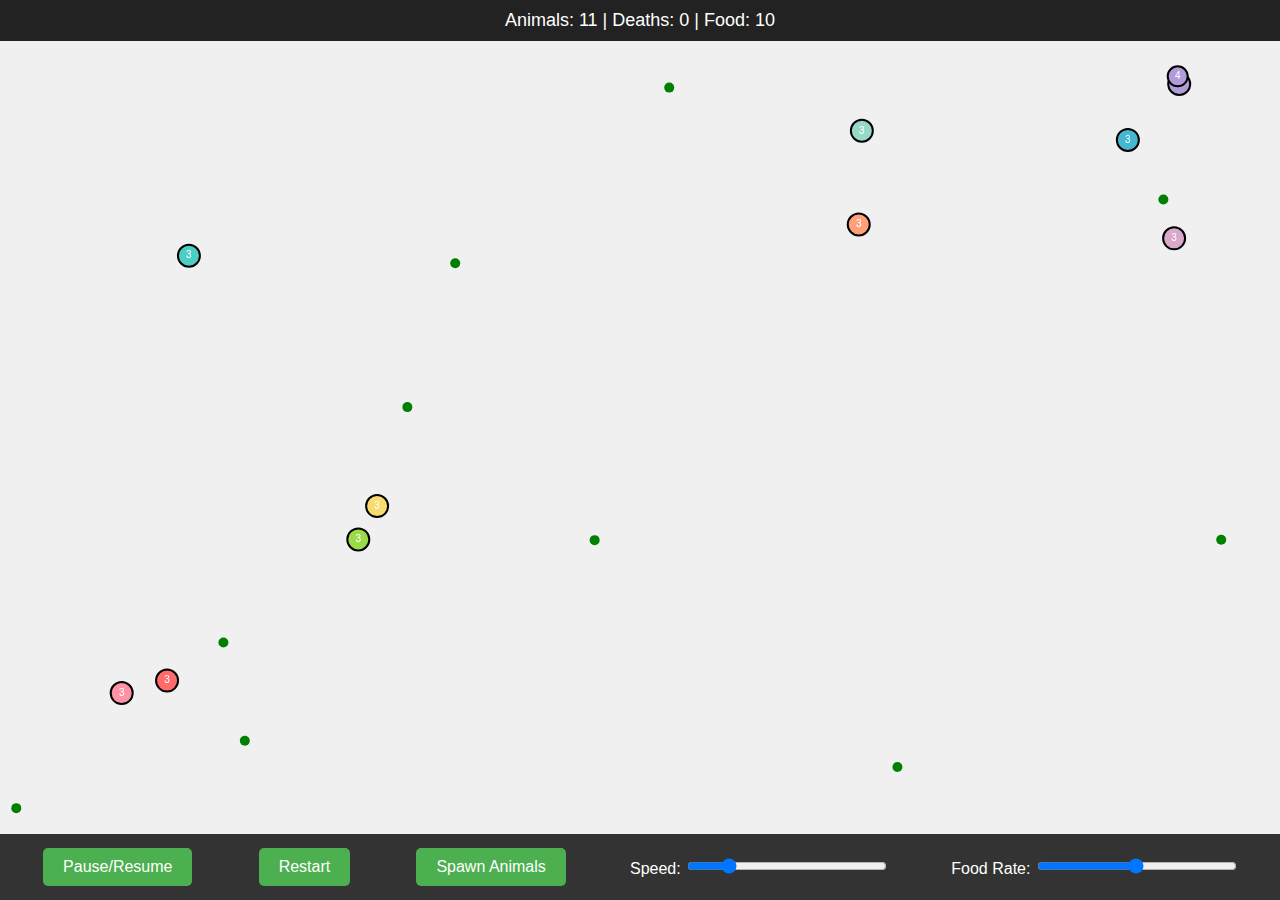
==== ecosim.html @ 4f8d1f5e "ecosim recovery" ====
<!DOCTYPE html>
<html lang="en">
<head>
    <meta charset="UTF-8">
    <meta name="viewport" content="width=device-width, initial-scale=1.0">
    <title>Improved Animal Simulation</title>
    <style>
        body {
            margin: 0;
            padding: 0;
            font-family: Arial, sans-serif;
            background-color: #f0f0f0;
            display: flex;
            flex-direction: column;
            height: 100vh;
        }
        #canvas-container {
            flex-grow: 1;
            position: relative;
        }
        canvas {
            position: absolute;
            top: 0;
            left: 0;
        }
        #controls {
            background-color: #333;
            color: white;
            padding: 10px;
            display: flex;
            justify-content: space-around;
            align-items: center;
        }
        button {
            background-color: #4CAF50;
            border: none;
            color: white;
            padding: 10px 20px;
            text-align: center;
            text-decoration: none;
            display: inline-block;
            font-size: 16px;
            margin: 4px 2px;
            cursor: pointer;
            border-radius: 5px;
        }
        input[type="range"] {
            width: 200px;
        }
        #status-bar {
            background-color: #222;
            color: #fff;
            padding: 10px;
            text-align: center;
            font-size: 18px;
        }
    </style>
</head>
<body>
    <div id="status-bar"></div>
    <div id="canvas-container">
        <canvas id="zoo"></canvas>
    </div>
    <div id="controls">
        <button id="pause-button">Pause/Resume</button>
        <button id="restart-button">Restart</button>
        <button id="spawn-animals">Spawn Animals</button>
        <div>
            <label for="speed-slider">Speed:</label>
            <input type="range" id="speed-slider" min="0.1" max="5" step="0.1" value="1">
        </div>
        <div>
            <label for="food-rate">Food Rate:</label>
            <input type="range" id="food-rate" min="1" max="100" value="50">
        </div>
    </div>
    <script>
        window.onload = function() {
            let pauseSimulation = false;
            let deaths = 0;
            let livingAnimals = 0;
            let maxLevel = 10;
            let timeScale = 1;

            const canvas = document.getElementById('zoo');
            const ctx = canvas.getContext('2d');
            const speedSlider = document.getElementById('speed-slider');
            const statusBar = document.getElementById('status-bar');

            function resizeCanvas() {
                canvas.width = window.innerWidth;
                canvas.height = window.innerHeight - 100; // Adjust for controls and status bar
            }

            window.addEventListener('resize', resizeCanvas);
            resizeCanvas();

            speedSlider.addEventListener('input', function() {
                timeScale = parseFloat(this.value);
            });

            class Animal {
                constructor(x, y, color, level = 0, speed = Math.min(Math.floor(Math.random() * 5) + 1, 5), iq = Math.floor(Math.random() * 10) + 1, metabolism = Math.min(Math.floor(Math.random() * 5) + 1, 3)) {
                    this.x = x;
                    this.y = y;
                    this.size = 10;
                    this.food = 88;
                    this.dead = false;
                    this.speed = speed;
                    this.iq = iq;
                    this.metabolism = metabolism;
                    this.deathTime = null;
                    this.color = color || `hsl(${Math.random() * 360}, 100%, 50%)`;
                    this.level = level;
                    this.reproduceCooldown = 0;
                    this.hasEaten = false;
                    this.isMaxLevel = false;
                }

                draw() {
                    const radius = this.dead ? this.size / 2 : this.size;
                    ctx.fillStyle = this.dead ? 'rgba(128, 128, 128, 0.5)' : this.color;
                    ctx.strokeStyle = this.dead ? 'rgba(0, 0, 0, 0.5)' : 'black';
                    ctx.lineWidth = 2;
                    ctx.beginPath();
                    ctx.arc(this.x, this.y, radius, 0, 2 * Math.PI);
                    ctx.fill();
                    ctx.stroke();

                    if (this.isMaxLevel) {
                        ctx.save();
                        ctx.strokeStyle = 'gold';
                        ctx.lineWidth = 3;
                        ctx.setLineDash([5, 5]);
                        ctx.beginPath();
                        ctx.arc(this.x, this.y, radius + 5, 0, 2 * Math.PI);
                        ctx.stroke();
                        ctx.restore();
                    }

                    ctx.fillStyle = 'white';
                    ctx.textAlign = 'center';
                    ctx.textBaseline = 'middle';
                    ctx.font = '10px Arial';
                    ctx.fillText(this.level, this.x, this.y);
                }

                move(foodItems) {
                    if (!this.dead) {
                        let newX = this.x;
                        let newY = this.y;
                        const angle = Math.random() * 2 * Math.PI;

                        if (Math.random() < this.iq / 10 && foodItems.length > 0) {
                            const nearestFood = foodItems.reduce((nearest, food) => {
                                const d = Math.sqrt((food.x - this.x) ** 2 + (food.y - this.y) ** 2);
                                return (nearest && nearest.d < d) ? nearest : { food, d };
                            }, null).food;
                            const dx = nearestFood.x - this.x;
                            const dy = nearestFood.y - this.y;
                            const d = Math.sqrt(dx ** 2 + dy ** 2);
                            newX += 0.5 * this.speed * dx / d * timeScale;
                            newY += 0.5 * this.speed * dy / d * timeScale;
                        } else {
                            newX += 0.5 * this.speed * Math.cos(angle) * timeScale;
                            newY += 0.5 * this.speed * Math.sin(angle) * timeScale;
                        }

                        if (newX - this.size < 0 || newX + this.size > canvas.width) {
                            newX = this.x - 0.5 * this.speed * Math.cos(angle) * timeScale;
                        }
                        if (newY - this.size < 0 || newY + this.size > canvas.height) {
                            newY = this.y - 0.5 * this.speed * Math.sin(angle) * timeScale;
                        }

                        this.x = newX;
                        this.y = newY;
                    }
                }

                consume(foodItems, animals) {
                    if (!this.dead) {
                        foodItems.forEach((food, index) => {
                            if (Math.sqrt((food.x - this.x) ** 2 + (food.y - this.y) ** 2) < this.size + food.size) {
                                this.food++;
                                this.hasEaten = true;
                                foodItems.splice(index, 1);
                            }
                        });
                        animals.forEach((animal) => {
                            if (!animal.dead && this.level >= animal.level + 2 && this.color !== animal.color) {
                                if (Math.sqrt((animal.x - this.x) ** 2 + (animal.y - this.y) ** 2) < this.size + animal.size) {
                                    animal.dead = true;
                                    if (!animal.dead) {
                                        livingAnimals--;
                                    }
                                    deaths++;
                                }
                            }
                        });
                    }
                }

                update(timeScale) {
                    this.food -= this.metabolism * timeScale / 10;
                    let newLevel = Math.floor(this.food / 20);
                    if (newLevel > this.level) {
                        this.level = newLevel;
                        this.size *= 1.1;
                    }
                    this.level = Math.floor(this.food / 20);
                    this.reproduceCooldown = Math.max(0, this.reproduceCooldown - timeScale);
                    if (this.food <= 0 && !this.dead) {
                        this.dead = true;
                        livingAnimals--;
                        this.deathTime = Date.now();
                    }
                    if (this.level >= 10 && !this.isMaxLevel) {
                        this.isMaxLevel = true;
                        this.size *= 1.1;
                    }

                    if (this.food >= 55 && this.reproduceCooldown <= 0 && this.hasEaten) {
                        this.food -= 20;
                        this.reproduceCooldown = 1.5;
                        this.hasEaten = false;
                        const x = this.x + Math.random() * 20 - 10;
                        const y = this.y + Math.random() * 20 - 10;
                        const speed = Math.max(1, this.speed + Math.ceil(Math.random() * 3) - 1);
                        const iq = Math.max(1, this.iq + Math.ceil(Math.random() * 3) - 1);
                        const metabolism = Math.max(1, this.metabolism + Math.ceil(Math.random() * 3) - 1);
                        return new Animal(x, y, this.color, this.level, speed, iq, metabolism);
                    }

                    return null;
                }
            }

            class Food {
                constructor(x, y) {
                    this.x = x;
                    this.y = y;
                    this.size = 5;
                }

                draw() {
                    ctx.fillStyle = 'green';
                    ctx.beginPath();
                    ctx.arc(this.x, this.y, this.size, 0, 2 * Math.PI);
                    ctx.fill();
                }
            }

            let animals = [];
            let foodItems = [];
            let colors = ['#FF6B6B', '#4ECDC4', '#45B7D1', '#FFA07A', '#98D8C8', '#F7DC6F', '#B19CD9', '#FF92A5', '#9BDB47', '#D9A9CB'];

            function restart() {
                pauseSimulation = false;
                animals = [];
                foodItems = [];
                livingAnimals = 0;
                deaths = 0;

                ctx.clearRect(0, 0, canvas.width, canvas.height);

                const lakeWidth = Math.random() * 0.15 * canvas.width;
                const lakeHeight = Math.random() * 0.15 * canvas.height;
                const lakeX = Math.random() * (canvas.width - lakeWidth);
                const lakeY = Math.random() * (canvas.height - lakeHeight);
                ctx.fillStyle = 'rgba(0, 100, 255, 0.3)';
                ctx.fillRect(lakeX, lakeY, lakeWidth, lakeHeight);

                for (let i = 0; i < 10; i++) {
                    const x = Math.random() * (canvas.width - 20) + 10;
                    const y = Math.random() * (canvas.height - 20) + 10;
                    const colorIndex = i % colors.length;
                    animals.push(new Animal(x, y, colors[colorIndex]));
                    livingAnimals++;
                }
            }

            function spawnFood() {
                const x = Math.random() * (canvas.width - 10) + 5;
                const y = Math.random() * (canvas.height - 10) + 5;
                foodItems.push(new Food(x, y));
            }

            function displayStatus() {
                const animalCount = livingAnimals;
                const foodCount = foodItems.length;
                statusBar.textContent = `Animals: ${animalCount} | Deaths: ${deaths} | Food: ${foodCount}`;
            }

            function removeDeadAnimals() {
                const now = Date.now();
                for (let i = 0; i < animals.length; i++) {
                    if (animals[i].dead && now - animals[i].deathTime >= 3000) {
                        animals.splice(i, 1);
                        i--;
                    }
                }
            }

            function update() {
                if (!pauseSimulation && timeScale > 0) {
                    ctx.clearRect(0, 0, canvas.width, canvas.height);

                    displayStatus();

                    removeDeadAnimals();

                    animals.forEach(animal => {
                        animal.move(foodItems);
                        animal.consume(foodItems, animals);
                        let offspring = animal.update(timeScale);
                        if (offspring) {
                            animals.push(offspring);
                            livingAnimals++;
                        }
                        animal.draw();
                    });
                    foodItems.forEach(food => food.draw());

                    const foodRateSlider = document.getElementById('food-rate');
                    const foodRate = parseFloat(foodRateSlider.value) / 200;
                    if (Math.random() < foodRate * timeScale) {
                        spawnFood();
                    }
                }

                requestAnimationFrame(update);
            }

            function pause() {
                pauseSimulation = !pauseSimulation;
            }

            document.getElementById('restart-button').addEventListener('click', restart);
            document.getElementById('pause-button').addEventListener('click', pause);
            document.getElementById('spawn-animals').addEventListener('click', function() {
                for (let i = 0; i < 5; i++) {
                    const x = Math.random() * (canvas.width - 20) + 10;
                    const y = Math.random() * (canvas.height - 20) + 10;
                    const colorIndex = Math.floor(Math.random() * colors.length);
                    animals.push(new Animal(x, y, colors[colorIndex]));
                    livingAnimals++;
                }
            });

            restart();
            update();
        };
    </script>
</body>
</html>
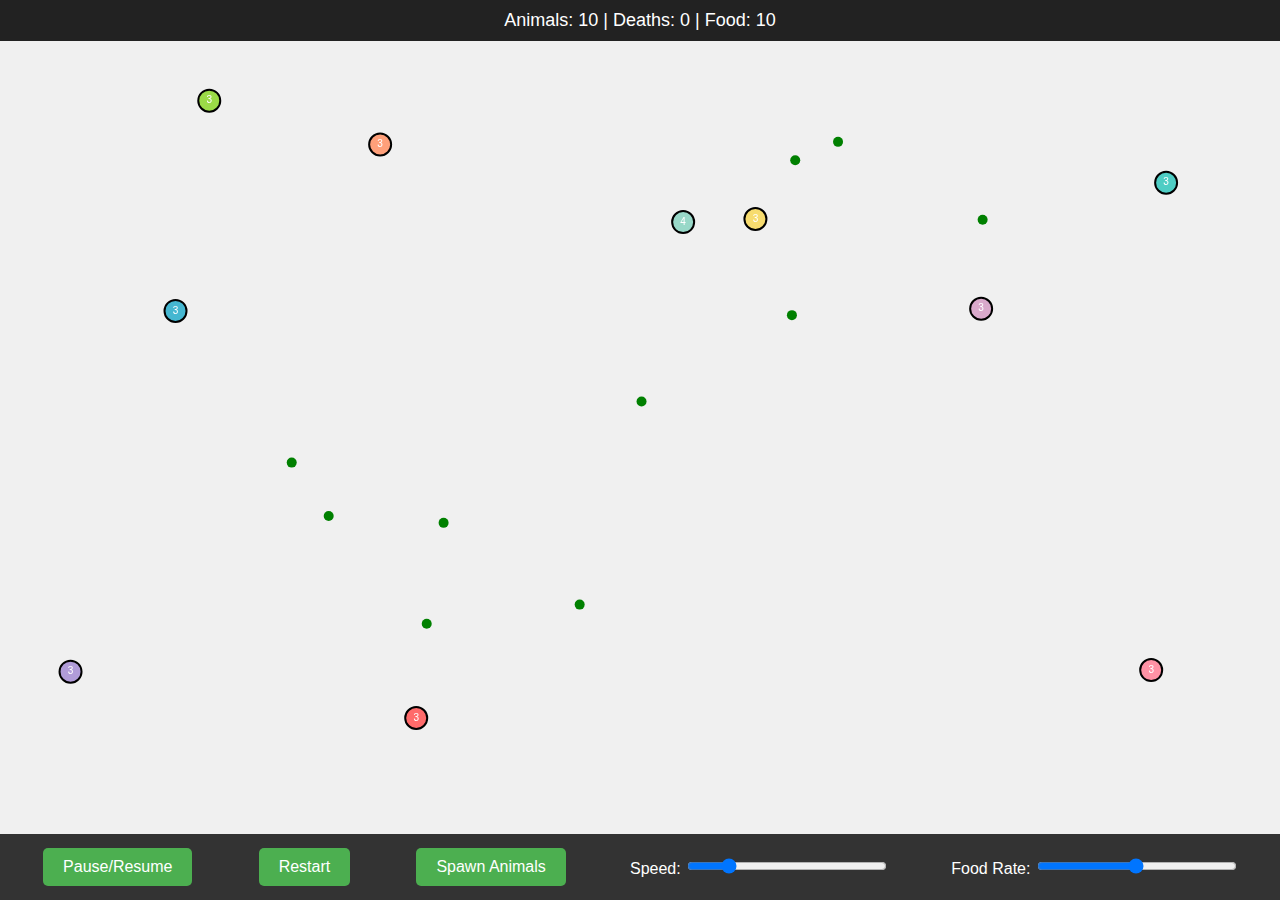
==== commit 6be8b4db: "Update ecosim.html" ====
--- a/ecosim.html
+++ b/ecosim.html
@@ -347,6 +347,7 @@
                     livingAnimals++;
                 }
             });
+            //
 
             restart();
             update();
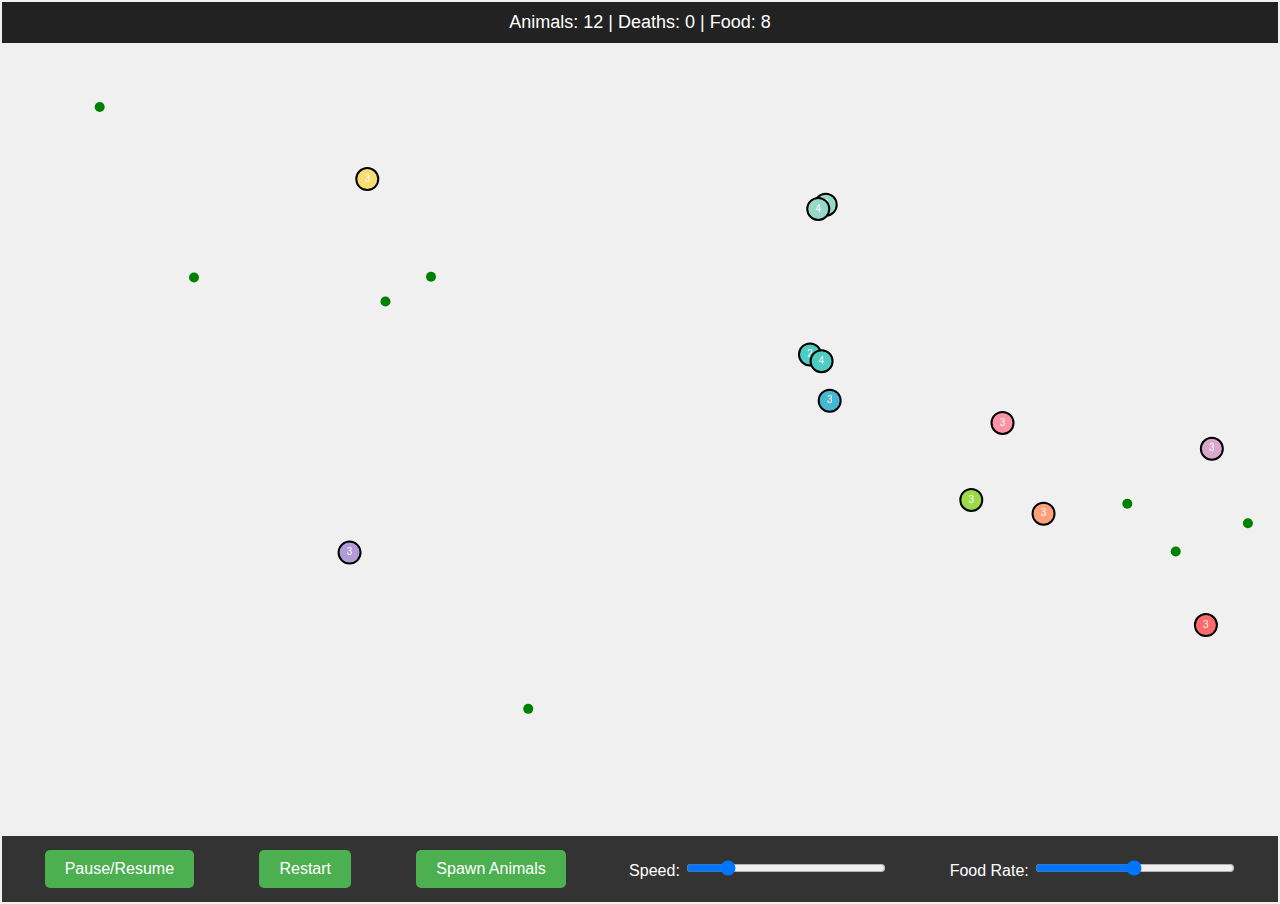
==== commit 3ec5e44c: "Update ecosim.html" ====
--- a/ecosim.html
+++ b/ecosim.html
@@ -6,7 +6,7 @@
     <title>Improved Animal Simulation</title>
     <style>
         body {
-            margin: 0;
+            margin: 2px;
             padding: 0;
             font-family: Arial, sans-serif;
             background-color: #f0f0f0;
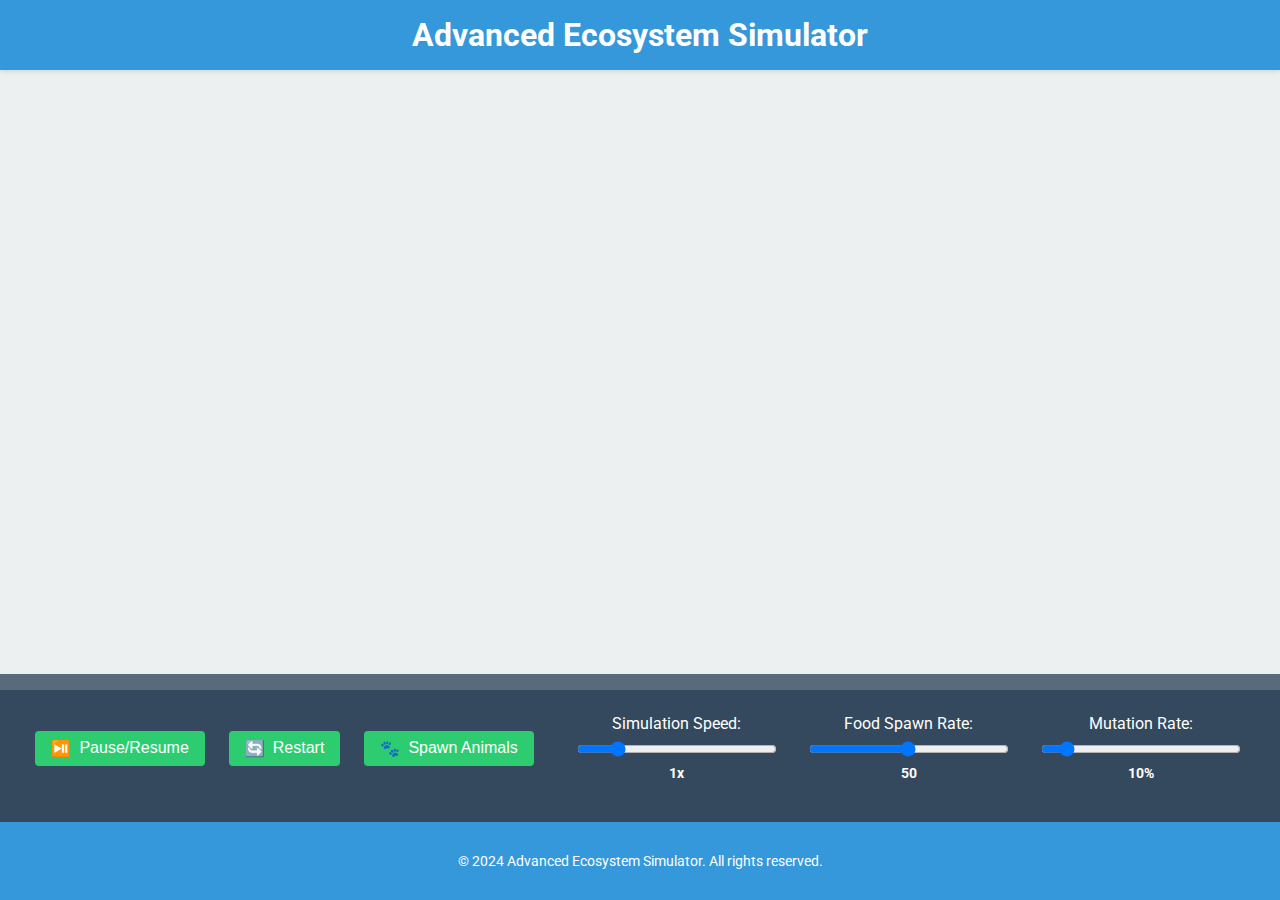
==== commit 497c12e5: "ecosim" ====
--- a/ecosim.html
+++ b/ecosim.html
@@ -3,355 +3,53 @@
 <head>
     <meta charset="UTF-8">
     <meta name="viewport" content="width=device-width, initial-scale=1.0">
-    <title>Improved Animal Simulation</title>
-    <style>
-        body {
-            margin: 2px;
-            padding: 0;
-            font-family: Arial, sans-serif;
-            background-color: #f0f0f0;
-            display: flex;
-            flex-direction: column;
-            height: 100vh;
-        }
-        #canvas-container {
-            flex-grow: 1;
-            position: relative;
-        }
-        canvas {
-            position: absolute;
-            top: 0;
-            left: 0;
-        }
-        #controls {
-            background-color: #333;
-            color: white;
-            padding: 10px;
-            display: flex;
-            justify-content: space-around;
-            align-items: center;
-        }
-        button {
-            background-color: #4CAF50;
-            border: none;
-            color: white;
-            padding: 10px 20px;
-            text-align: center;
-            text-decoration: none;
-            display: inline-block;
-            font-size: 16px;
-            margin: 4px 2px;
-            cursor: pointer;
-            border-radius: 5px;
-        }
-        input[type="range"] {
-            width: 200px;
-        }
-        #status-bar {
-            background-color: #222;
-            color: #fff;
-            padding: 10px;
-            text-align: center;
-            font-size: 18px;
-        }
-    </style>
+    <title>Advanced Ecosystem Simulator</title>
+    <link href="https://fonts.googleapis.com/css2?family=Roboto:wght@300;400;700&display=swap" rel="stylesheet">
+    <link rel="stylesheet" href="styles.css">
 </head>
 <body>
-    <div id="status-bar"></div>
-    <div id="canvas-container">
-        <canvas id="zoo"></canvas>
-    </div>
-    <div id="controls">
-        <button id="pause-button">Pause/Resume</button>
-        <button id="restart-button">Restart</button>
-        <button id="spawn-animals">Spawn Animals</button>
-        <div>
-            <label for="speed-slider">Speed:</label>
-            <input type="range" id="speed-slider" min="0.1" max="5" step="0.1" value="1">
+    <header>
+        <h1>Advanced Ecosystem Simulator</h1>
+    </header>
+    <main>
+        <div id="simulation-container">
+            <canvas id="ecosystem"></canvas>
+            <div id="status-bar"></div>
         </div>
-        <div>
-            <label for="food-rate">Food Rate:</label>
-            <input type="range" id="food-rate" min="1" max="100" value="50">
+        <div id="controls">
+            <div class="control-group">
+                <button id="pause-button" class="control-button">
+                    <span class="button-icon">⏯️</span> Pause/Resume
+                </button>
+                <button id="restart-button" class="control-button">
+                    <span class="button-icon">🔄</span> Restart
+                </button>
+                <button id="spawn-animals" class="control-button">
+                    <span class="button-icon">🐾</span> Spawn Animals
+                </button>
+            </div>
+            <div class="control-group">
+                <div class="slider-container">
+                    <label for="speed-slider">Simulation Speed:</label>
+                    <input type="range" id="speed-slider" min="0.1" max="5" step="0.1" value="1">
+                    <span id="speed-value" class="slider-value">1x</span>
+                </div>
+                <div class="slider-container">
+                    <label for="food-rate">Food Spawn Rate:</label>
+                    <input type="range" id="food-rate" min="1" max="100" value="50">
+                    <span id="food-rate-value" class="slider-value">50</span>
+                </div>
+                <div class="slider-container">
+                    <label for="mutation-rate">Mutation Rate:</label>
+                    <input type="range" id="mutation-rate" min="0" max="100" value="10">
+                    <span id="mutation-rate-value" class="slider-value">10%</span>
+                </div>
+            </div>
         </div>
-    </div>
-    <script>
-        window.onload = function() {
-            let pauseSimulation = false;
-            let deaths = 0;
-            let livingAnimals = 0;
-            let maxLevel = 10;
-            let timeScale = 1;
-
-            const canvas = document.getElementById('zoo');
-            const ctx = canvas.getContext('2d');
-            const speedSlider = document.getElementById('speed-slider');
-            const statusBar = document.getElementById('status-bar');
-
-            function resizeCanvas() {
-                canvas.width = window.innerWidth;
-                canvas.height = window.innerHeight - 100; // Adjust for controls and status bar
-            }
-
-            window.addEventListener('resize', resizeCanvas);
-            resizeCanvas();
-
-            speedSlider.addEventListener('input', function() {
-                timeScale = parseFloat(this.value);
-            });
-
-            class Animal {
-                constructor(x, y, color, level = 0, speed = Math.min(Math.floor(Math.random() * 5) + 1, 5), iq = Math.floor(Math.random() * 10) + 1, metabolism = Math.min(Math.floor(Math.random() * 5) + 1, 3)) {
-                    this.x = x;
-                    this.y = y;
-                    this.size = 10;
-                    this.food = 88;
-                    this.dead = false;
-                    this.speed = speed;
-                    this.iq = iq;
-                    this.metabolism = metabolism;
-                    this.deathTime = null;
-                    this.color = color || `hsl(${Math.random() * 360}, 100%, 50%)`;
-                    this.level = level;
-                    this.reproduceCooldown = 0;
-                    this.hasEaten = false;
-                    this.isMaxLevel = false;
-                }
-
-                draw() {
-                    const radius = this.dead ? this.size / 2 : this.size;
-                    ctx.fillStyle = this.dead ? 'rgba(128, 128, 128, 0.5)' : this.color;
-                    ctx.strokeStyle = this.dead ? 'rgba(0, 0, 0, 0.5)' : 'black';
-                    ctx.lineWidth = 2;
-                    ctx.beginPath();
-                    ctx.arc(this.x, this.y, radius, 0, 2 * Math.PI);
-                    ctx.fill();
-                    ctx.stroke();
-
-                    if (this.isMaxLevel) {
-                        ctx.save();
-                        ctx.strokeStyle = 'gold';
-                        ctx.lineWidth = 3;
-                        ctx.setLineDash([5, 5]);
-                        ctx.beginPath();
-                        ctx.arc(this.x, this.y, radius + 5, 0, 2 * Math.PI);
-                        ctx.stroke();
-                        ctx.restore();
-                    }
-
-                    ctx.fillStyle = 'white';
-                    ctx.textAlign = 'center';
-                    ctx.textBaseline = 'middle';
-                    ctx.font = '10px Arial';
-                    ctx.fillText(this.level, this.x, this.y);
-                }
-
-                move(foodItems) {
-                    if (!this.dead) {
-                        let newX = this.x;
-                        let newY = this.y;
-                        const angle = Math.random() * 2 * Math.PI;
-
-                        if (Math.random() < this.iq / 10 && foodItems.length > 0) {
-                            const nearestFood = foodItems.reduce((nearest, food) => {
-                                const d = Math.sqrt((food.x - this.x) ** 2 + (food.y - this.y) ** 2);
-                                return (nearest && nearest.d < d) ? nearest : { food, d };
-                            }, null).food;
-                            const dx = nearestFood.x - this.x;
-                            const dy = nearestFood.y - this.y;
-                            const d = Math.sqrt(dx ** 2 + dy ** 2);
-                            newX += 0.5 * this.speed * dx / d * timeScale;
-                            newY += 0.5 * this.speed * dy / d * timeScale;
-                        } else {
-                            newX += 0.5 * this.speed * Math.cos(angle) * timeScale;
-                            newY += 0.5 * this.speed * Math.sin(angle) * timeScale;
-                        }
-
-                        if (newX - this.size < 0 || newX + this.size > canvas.width) {
-                            newX = this.x - 0.5 * this.speed * Math.cos(angle) * timeScale;
-                        }
-                        if (newY - this.size < 0 || newY + this.size > canvas.height) {
-                            newY = this.y - 0.5 * this.speed * Math.sin(angle) * timeScale;
-                        }
-
-                        this.x = newX;
-                        this.y = newY;
-                    }
-                }
-
-                consume(foodItems, animals) {
-                    if (!this.dead) {
-                        foodItems.forEach((food, index) => {
-                            if (Math.sqrt((food.x - this.x) ** 2 + (food.y - this.y) ** 2) < this.size + food.size) {
-                                this.food++;
-                                this.hasEaten = true;
-                                foodItems.splice(index, 1);
-                            }
-                        });
-                        animals.forEach((animal) => {
-                            if (!animal.dead && this.level >= animal.level + 2 && this.color !== animal.color) {
-                                if (Math.sqrt((animal.x - this.x) ** 2 + (animal.y - this.y) ** 2) < this.size + animal.size) {
-                                    animal.dead = true;
-                                    if (!animal.dead) {
-                                        livingAnimals--;
-                                    }
-                                    deaths++;
-                                }
-                            }
-                        });
-                    }
-                }
-
-                update(timeScale) {
-                    this.food -= this.metabolism * timeScale / 10;
-                    let newLevel = Math.floor(this.food / 20);
-                    if (newLevel > this.level) {
-                        this.level = newLevel;
-                        this.size *= 1.1;
-                    }
-                    this.level = Math.floor(this.food / 20);
-                    this.reproduceCooldown = Math.max(0, this.reproduceCooldown - timeScale);
-                    if (this.food <= 0 && !this.dead) {
-                        this.dead = true;
-                        livingAnimals--;
-                        this.deathTime = Date.now();
-                    }
-                    if (this.level >= 10 && !this.isMaxLevel) {
-                        this.isMaxLevel = true;
-                        this.size *= 1.1;
-                    }
-
-                    if (this.food >= 55 && this.reproduceCooldown <= 0 && this.hasEaten) {
-                        this.food -= 20;
-                        this.reproduceCooldown = 1.5;
-                        this.hasEaten = false;
-                        const x = this.x + Math.random() * 20 - 10;
-                        const y = this.y + Math.random() * 20 - 10;
-                        const speed = Math.max(1, this.speed + Math.ceil(Math.random() * 3) - 1);
-                        const iq = Math.max(1, this.iq + Math.ceil(Math.random() * 3) - 1);
-                        const metabolism = Math.max(1, this.metabolism + Math.ceil(Math.random() * 3) - 1);
-                        return new Animal(x, y, this.color, this.level, speed, iq, metabolism);
-                    }
-
-                    return null;
-                }
-            }
-
-            class Food {
-                constructor(x, y) {
-                    this.x = x;
-                    this.y = y;
-                    this.size = 5;
-                }
-
-                draw() {
-                    ctx.fillStyle = 'green';
-                    ctx.beginPath();
-                    ctx.arc(this.x, this.y, this.size, 0, 2 * Math.PI);
-                    ctx.fill();
-                }
-            }
-
-            let animals = [];
-            let foodItems = [];
-            let colors = ['#FF6B6B', '#4ECDC4', '#45B7D1', '#FFA07A', '#98D8C8', '#F7DC6F', '#B19CD9', '#FF92A5', '#9BDB47', '#D9A9CB'];
-
-            function restart() {
-                pauseSimulation = false;
-                animals = [];
-                foodItems = [];
-                livingAnimals = 0;
-                deaths = 0;
-
-                ctx.clearRect(0, 0, canvas.width, canvas.height);
-
-                const lakeWidth = Math.random() * 0.15 * canvas.width;
-                const lakeHeight = Math.random() * 0.15 * canvas.height;
-                const lakeX = Math.random() * (canvas.width - lakeWidth);
-                const lakeY = Math.random() * (canvas.height - lakeHeight);
-                ctx.fillStyle = 'rgba(0, 100, 255, 0.3)';
-                ctx.fillRect(lakeX, lakeY, lakeWidth, lakeHeight);
-
-                for (let i = 0; i < 10; i++) {
-                    const x = Math.random() * (canvas.width - 20) + 10;
-                    const y = Math.random() * (canvas.height - 20) + 10;
-                    const colorIndex = i % colors.length;
-                    animals.push(new Animal(x, y, colors[colorIndex]));
-                    livingAnimals++;
-                }
-            }
-
-            function spawnFood() {
-                const x = Math.random() * (canvas.width - 10) + 5;
-                const y = Math.random() * (canvas.height - 10) + 5;
-                foodItems.push(new Food(x, y));
-            }
-
-            function displayStatus() {
-                const animalCount = livingAnimals;
-                const foodCount = foodItems.length;
-                statusBar.textContent = `Animals: ${animalCount} | Deaths: ${deaths} | Food: ${foodCount}`;
-            }
-
-            function removeDeadAnimals() {
-                const now = Date.now();
-                for (let i = 0; i < animals.length; i++) {
-                    if (animals[i].dead && now - animals[i].deathTime >= 3000) {
-                        animals.splice(i, 1);
-                        i--;
-                    }
-                }
-            }
-
-            function update() {
-                if (!pauseSimulation && timeScale > 0) {
-                    ctx.clearRect(0, 0, canvas.width, canvas.height);
-
-                    displayStatus();
-
-                    removeDeadAnimals();
-
-                    animals.forEach(animal => {
-                        animal.move(foodItems);
-                        animal.consume(foodItems, animals);
-                        let offspring = animal.update(timeScale);
-                        if (offspring) {
-                            animals.push(offspring);
-                            livingAnimals++;
-                        }
-                        animal.draw();
-                    });
-                    foodItems.forEach(food => food.draw());
-
-                    const foodRateSlider = document.getElementById('food-rate');
-                    const foodRate = parseFloat(foodRateSlider.value) / 200;
-                    if (Math.random() < foodRate * timeScale) {
-                        spawnFood();
-                    }
-                }
-
-                requestAnimationFrame(update);
-            }
-
-            function pause() {
-                pauseSimulation = !pauseSimulation;
-            }
-
-            document.getElementById('restart-button').addEventListener('click', restart);
-            document.getElementById('pause-button').addEventListener('click', pause);
-            document.getElementById('spawn-animals').addEventListener('click', function() {
-                for (let i = 0; i < 5; i++) {
-                    const x = Math.random() * (canvas.width - 20) + 10;
-                    const y = Math.random() * (canvas.height - 20) + 10;
-                    const colorIndex = Math.floor(Math.random() * colors.length);
-                    animals.push(new Animal(x, y, colors[colorIndex]));
-                    livingAnimals++;
-                }
-            });
-            //
-
-            restart();
-            update();
-        };
-    </script>
+    </main>
+    <footer>
+        <p>&copy; 2024 Advanced Ecosystem Simulator. All rights reserved.</p>
+    </footer>
+    <script src="script.js"></script>
 </body>
 </html>--- a/styles.css
+++ b/styles.css
@@ -0,0 +1,149 @@
+:root {
+    --primary-color: #3498db;
+    --secondary-color: #2ecc71;
+    --background-color: #ecf0f1;
+    --text-color: #2c3e50;
+    --control-background: #34495e;
+}
+
+body {
+    margin: 0;
+    padding: 0;
+    font-family: 'Roboto', sans-serif;
+    background-color: var(--background-color);
+    color: var(--text-color);
+    display: flex;
+    flex-direction: column;
+    min-height: 100vh;
+}
+
+header {
+    background-color: var(--primary-color);
+    color: white;
+    text-align: center;
+    padding: 1rem;
+    box-shadow: 0 2px 4px rgba(0, 0, 0, 0.1);
+}
+
+h1 {
+    margin: 0;
+    font-size: 2rem;
+}
+
+main {
+    flex-grow: 1;
+    display: flex;
+    flex-direction: column;
+}
+
+#simulation-container {
+    flex-grow: 1;
+    position: relative;
+    overflow: hidden;
+}
+
+canvas {
+    position: absolute;
+    top: 0;
+    left: 0;
+    width: 100%;
+    height: 100%;
+}
+
+#status-bar {
+    background-color: rgba(52, 73, 94, 0.8);
+    color: white;
+    padding: 0.5rem;
+    text-align: center;
+    font-size: 1rem;
+    position: absolute;
+    bottom: 0;
+    left: 0;
+    right: 0;
+}
+
+#controls {
+    background-color: var(--control-background);
+    color: white;
+    padding: 1rem;
+    display: flex;
+    flex-wrap: wrap;
+    justify-content: space-around;
+    align-items: center;
+}
+
+.control-group {
+    display: flex;
+    flex-wrap: wrap;
+    justify-content: center;
+    gap: 1rem;
+    margin-bottom: 1rem;
+}
+
+.control-button {
+    background-color: var(--secondary-color);
+    border: none;
+    color: white;
+    padding: 0.5rem 1rem;
+    text-align: center;
+    text-decoration: none;
+    display: inline-flex;
+    align-items: center;
+    font-size: 1rem;
+    margin: 0.25rem;
+    cursor: pointer;
+    border-radius: 4px;
+    transition: background-color 0.3s, transform 0.1s;
+}
+
+.control-button:hover {
+    background-color: #27ae60;
+}
+
+.control-button:active {
+    transform: scale(0.98);
+}
+
+.button-icon {
+    margin-right: 0.5rem;
+}
+
+.slider-container {
+    display: flex;
+    flex-direction: column;
+    align-items: center;
+    margin: 0.5rem;
+    min-width: 200px;
+}
+
+input[type="range"] {
+    width: 100%;
+    margin: 0.5rem 0;
+}
+
+.slider-value {
+    font-size: 0.9rem;
+    font-weight: bold;
+}
+
+footer {
+    background-color: var(--primary-color);
+    color: white;
+    text-align: center;
+    padding: 1rem;
+    font-size: 0.9rem;
+}
+
+@media (max-width: 768px) {
+    #controls {
+        flex-direction: column;
+    }
+    
+    .control-group {
+        width: 100%;
+    }
+
+    .slider-container {
+        width: 100%;
+    }
+}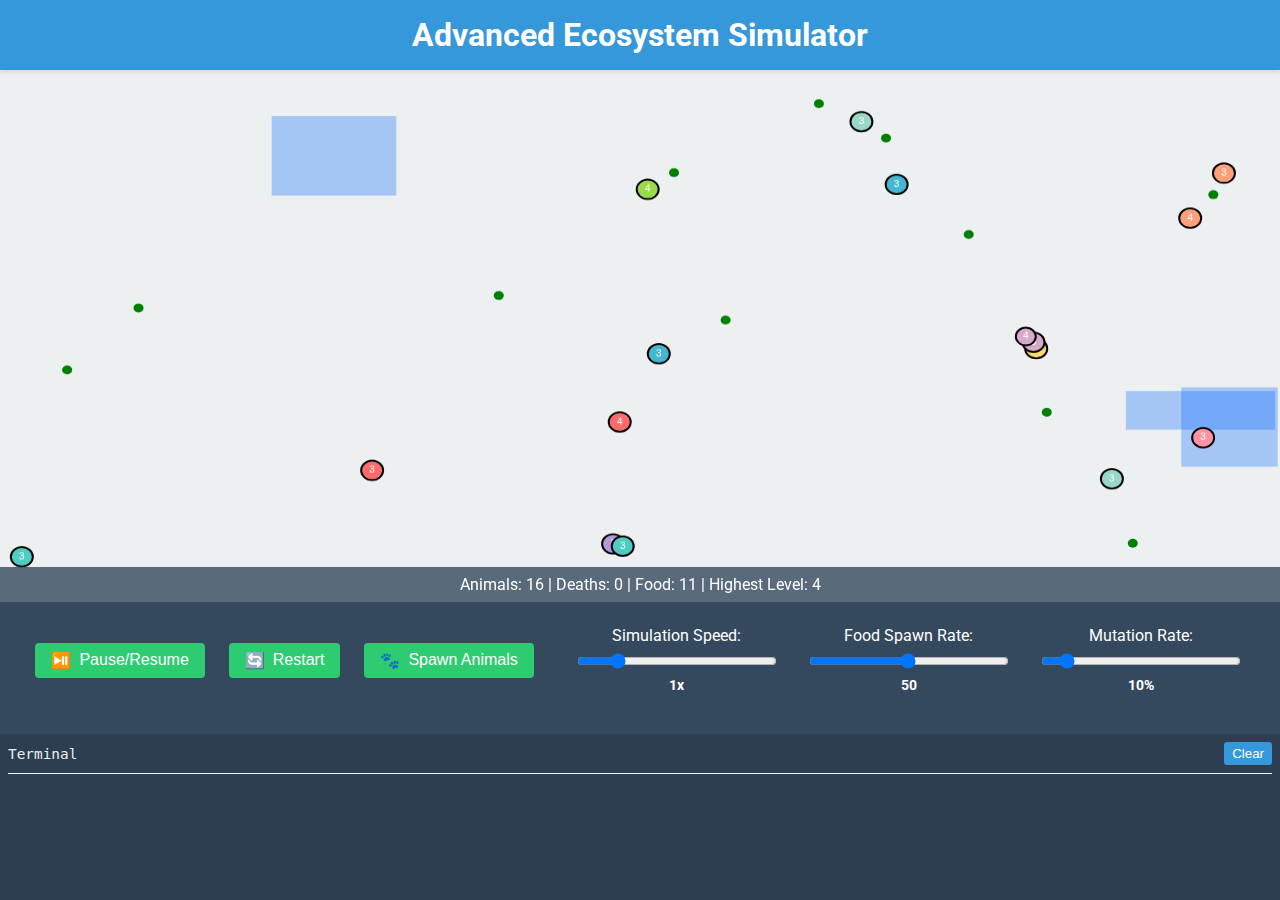
==== commit 06d408a5: "mutation rate introduced" ====
--- a/ecosim.html
+++ b/ecosim.html
@@ -47,9 +47,13 @@
             </div>
         </div>
     </main>
-    <footer>
-        <p>&copy; 2024 Advanced Ecosystem Simulator. All rights reserved.</p>
-    </footer>
+    <div id="terminal">
+        <div id="terminal-header">
+            <span>Terminal</span>
+            <button id="clear-terminal">Clear</button>
+        </div>
+        <div id="terminal-content"></div>
+    </div>
     <script src="script.js"></script>
 </body>
 </html>--- a/styles.css
+++ b/styles.css
@@ -4,6 +4,8 @@
     --background-color: #ecf0f1;
     --text-color: #2c3e50;
     --control-background: #34495e;
+    --terminal-background: #2c3e50;
+    --terminal-text: #ecf0f1;
 }
 
 body {
@@ -126,12 +128,37 @@
     font-weight: bold;
 }
 
-footer {
+#terminal {
+    background-color: var(--terminal-background);
+    color: var(--terminal-text);
+    height: 150px;
+    overflow-y: auto;
+    font-family: monospace;
+    font-size: 0.9rem;
+    padding: 0.5rem;
+}
+
+#terminal-header {
+    display: flex;
+    justify-content: space-between;
+    align-items: center;
+    padding-bottom: 0.5rem;
+    border-bottom: 1px solid var(--terminal-text);
+    margin-bottom: 0.5rem;
+}
+
+#clear-terminal {
     background-color: var(--primary-color);
+    border: none;
     color: white;
-    text-align: center;
-    padding: 1rem;
-    font-size: 0.9rem;
+    padding: 0.25rem 0.5rem;
+    cursor: pointer;
+    border-radius: 3px;
+}
+
+#terminal-content {
+    white-space: pre-wrap;
+    word-wrap: break-word;
 }
 
 @media (max-width: 768px) {
